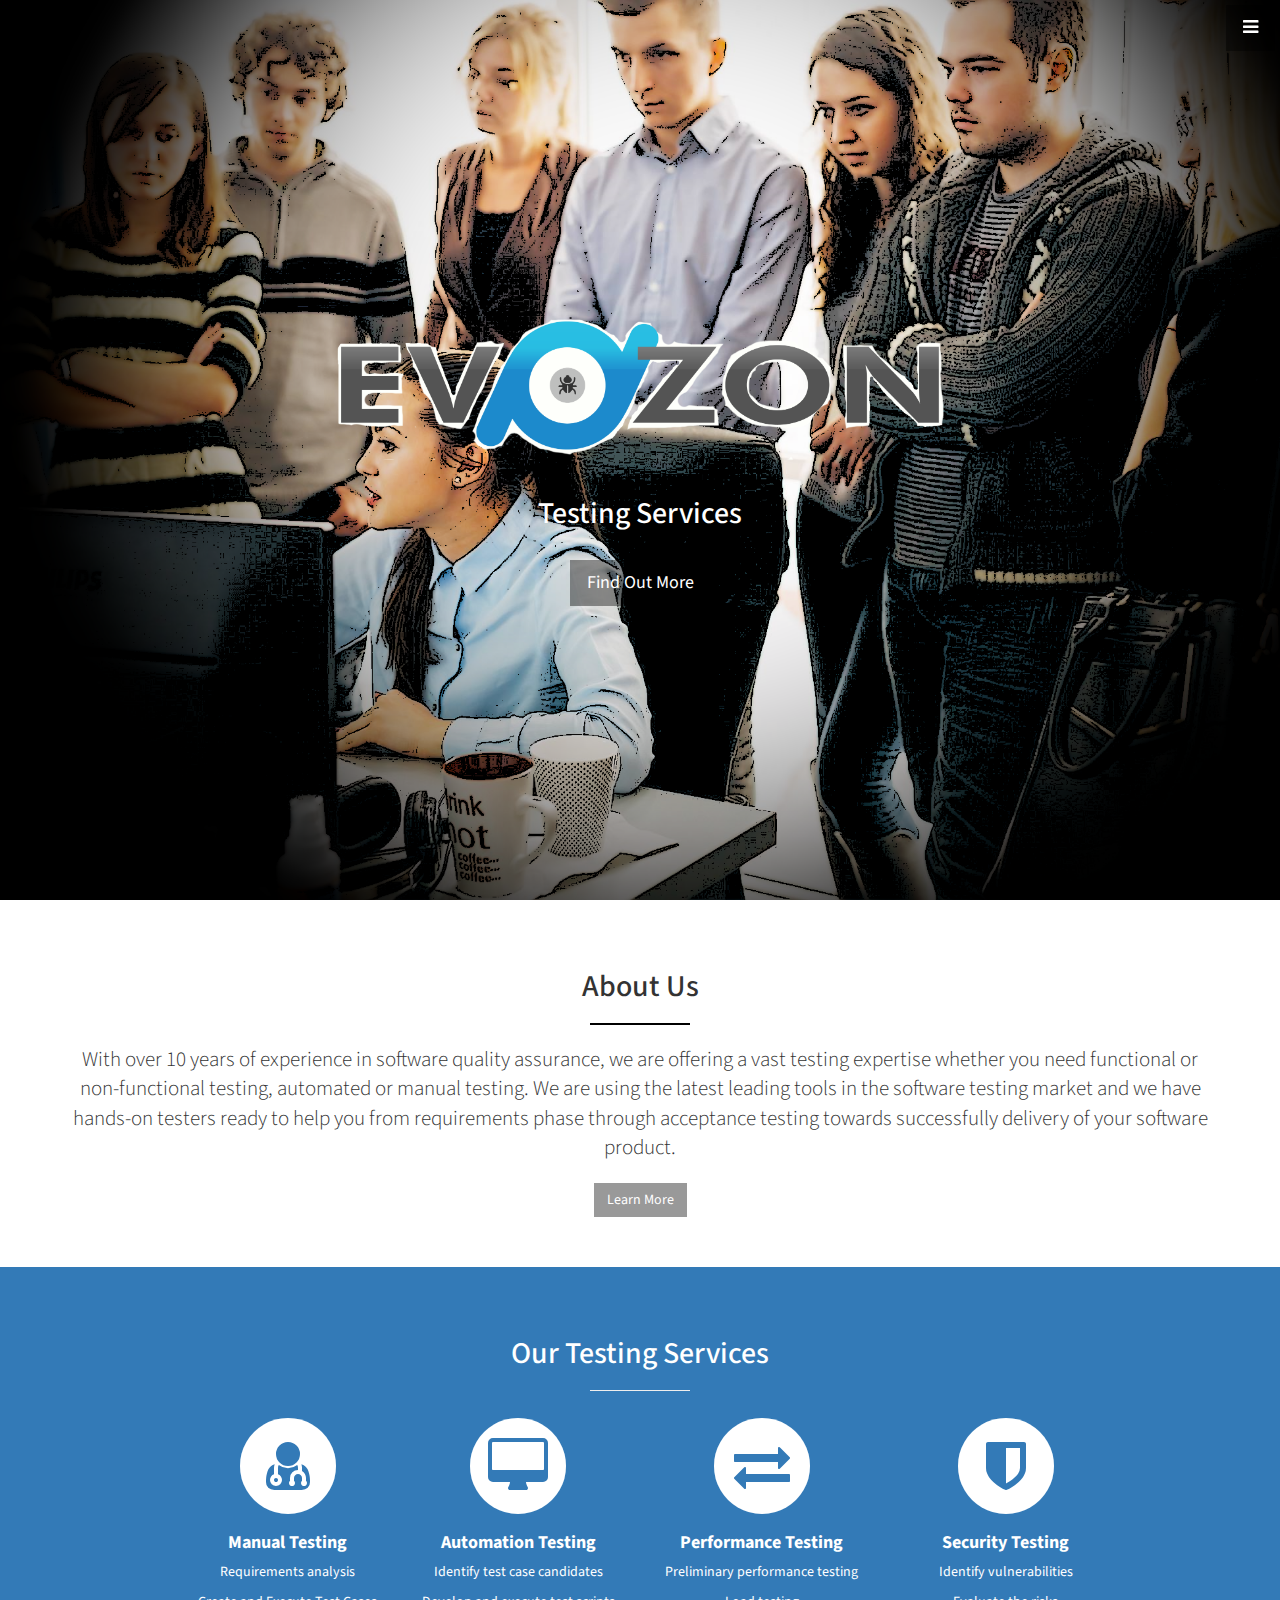
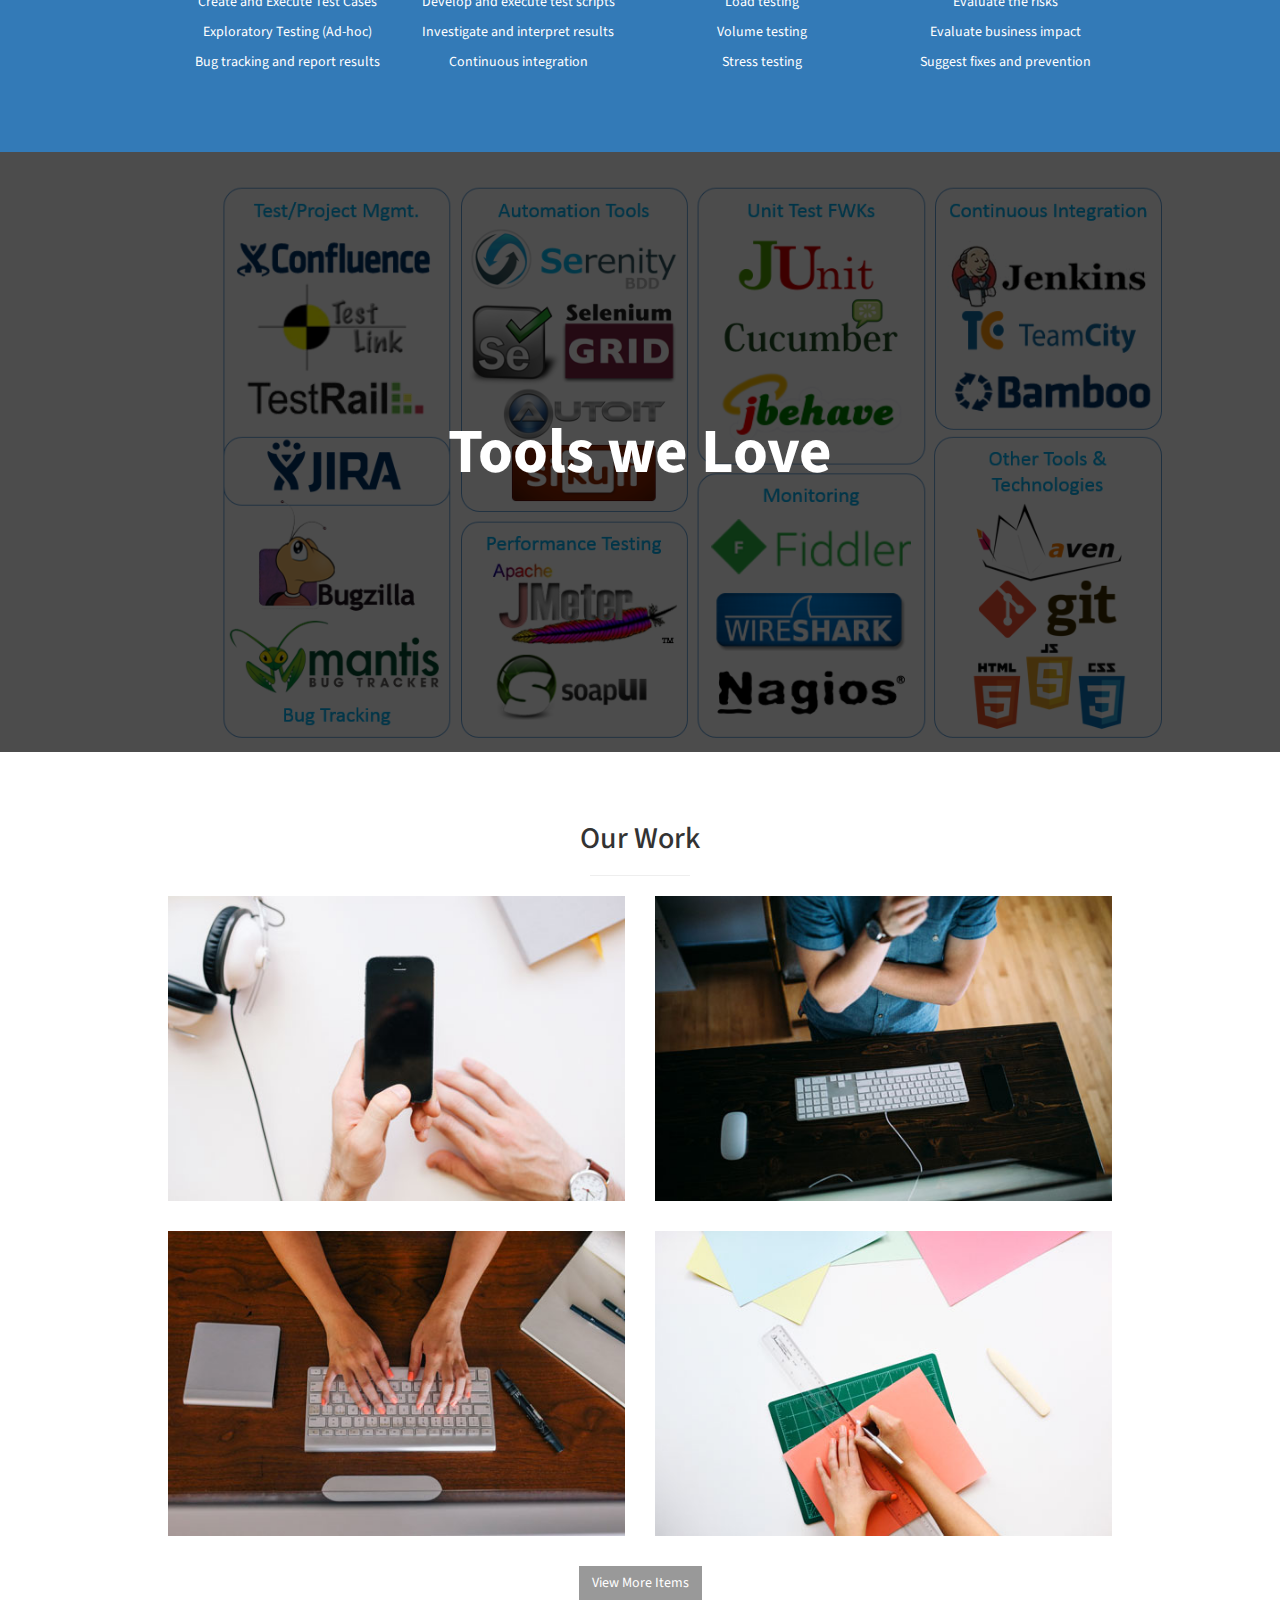
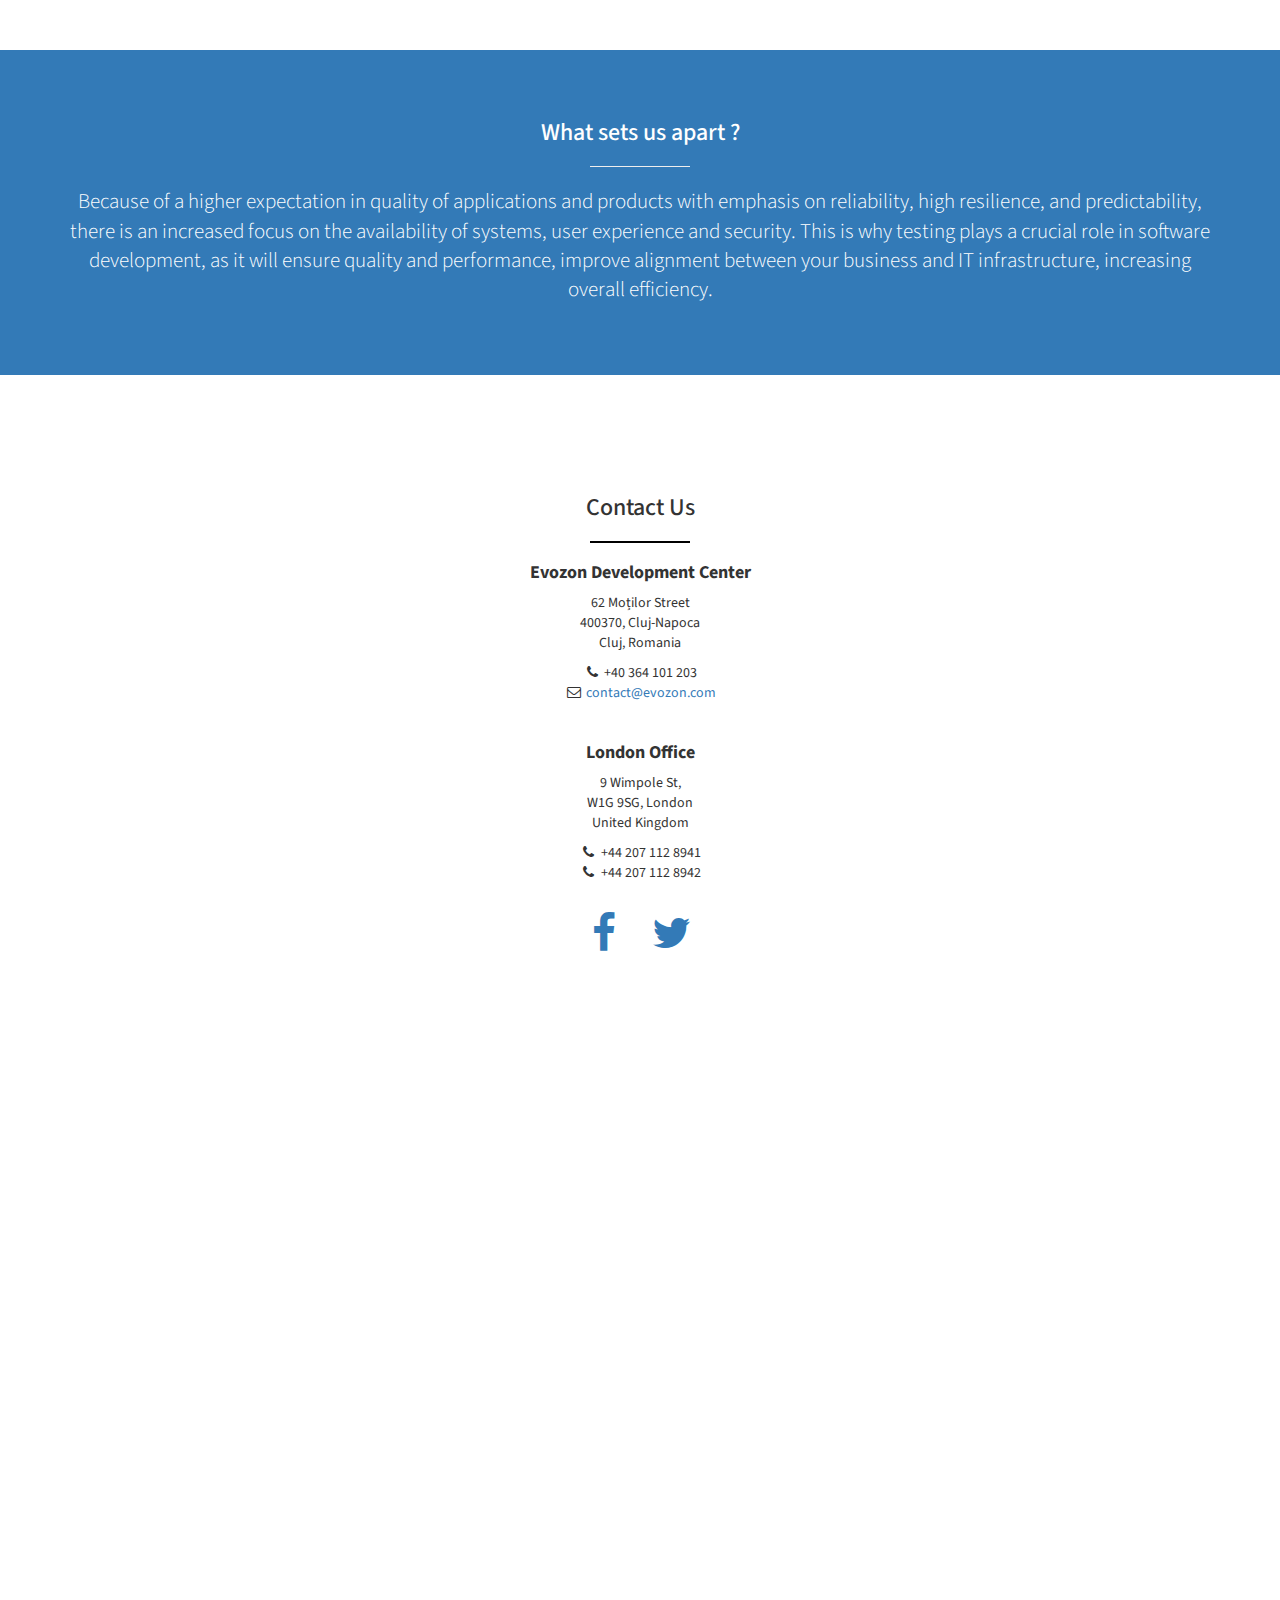
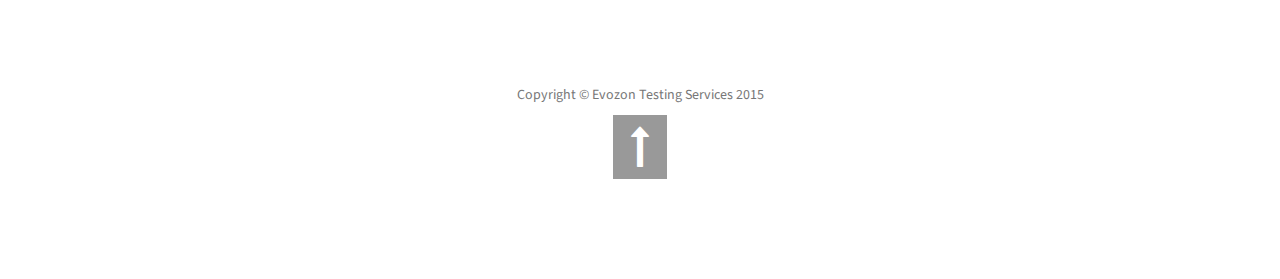
==== index.html @ f3c91eaa "Initial git commit" ====
<!DOCTYPE html>
<html lang="en">

<head>

    <meta charset="utf-8">
    <meta http-equiv="X-UA-Compatible" content="IE=edge">
    <meta name="viewport" content="width=device-width, initial-scale=1">
    <meta name="description" content="">
    <meta name="author" content="">

    <title>Evozon - Testing</title>

    <!-- Bootstrap Core CSS -->
    <link href="css/bootstrap.min.css" rel="stylesheet">

    <!-- Custom CSS -->
    <link href="css/stylish-portfolio.css" rel="stylesheet">

    <!-- Custom Fonts -->
    <link href="font-awesome/css/font-awesome.min.css" rel="stylesheet" type="text/css">
    <link href="http://fonts.googleapis.com/css?family=Source+Sans+Pro:300,400,700,300italic,400italic,700italic" rel="stylesheet" type="text/css">

</head>

<body>

    <!-- Navigation -->
    <a id="menu-toggle" href="#" class="btn btn-dark btn-lg toggle"><i class="fa fa-bars"></i></a>
    <nav id="sidebar-wrapper">
        <ul class="sidebar-nav">
            <a id="menu-close" href="#" class="btn btn-light btn-lg pull-right toggle"><i class="fa fa-times"></i></a>
            <li class="sidebar-brand">
                <a href="#top"  onclick = $("#menu-close").click(); >Evozon Testing</a>
            </li>
            <li>
                <a href="#top" onclick = $("#menu-close").click(); >Home</a>
            </li>
            <li>
                <a href="about.html#about" onclick = $("#menu-close").click(); >About</a>
            </li>
            <li>
                <a href="#services" onclick = $("#menu-close").click(); >Services</a>
            </li>
            <li>
                <a href="#portfolio" onclick = $("#menu-close").click(); >Portfolio</a>
            </li>
            <li>
                <a href="#contact" onclick = $("#menu-close").click(); >Contact</a>
            </li>
        </ul>
    </nav>

    <!-- Header -->
    <header id="top" class="header">
        <div class="text-vertical-center-white">
			<img class="img-logo" src="img/logo.png">
             <!-- <h1>Evozon</h1>-->
            <h2>Testing Services</h2>
            <br>
            <a href="#about" class="btn btn-dark btn-lg">Find Out More</a>
        </div>
    </header>

    <!-- About -->
    <section id="about" class="about">
        <div class="container">
            <div class="row">
                <div class="col-lg-12 text-center">
                    <h2>About Us</h2>
					<hr class="small-black">
                    <p class="lead">With over 10 years of experience in software quality assurance, we are offering a vast testing expertise whether you need functional or non-functional testing, automated or manual testing. We are using the latest leading tools in the software testing market and we have hands-on testers ready to help you from requirements phase through acceptance testing towards successfully delivery of your software product. </p>
                <a href="about.html" class="btn btn-dark">Learn More</a>
				</div>
				
            </div>
            <!-- /.row -->
			
        </div>
        <!-- /.container -->
    </section>

    <!-- Services -->
    <!-- The circle icons use Font Awesome's stacked icon classes. For more information, visit http://fontawesome.io/examples/ -->
    <section id="services" class="services bg-primary">
        <div class="container">
            <div class="row text-center">
                <div class="col-lg-10 col-lg-offset-1">
                    <h2>Our Testing Services</h2>
                    <hr class="small">
                    <div class="row">
                        <div class="col-md-3 col-sm-6">
						
						<div class="flip3D">
                            <div class="service-item ">
                                <span class="fa-stack fa-4x">
                                <i class="fa fa-circle fa-stack-2x"></i>
                                <i class="fa fa-user-md fa-stack-1x text-primary"></i>
                            </span>
                                <h4>
                                    <strong>Manual Testing</strong>
                                </h4>
                                <p>Requirements analysis</p>
								<p>Create and Execute Test Cases</p>
								<p>Exploratory Testing (Ad-hoc)</p>
								<p>Bug tracking and report results</p>
                                <!-- <a href="#" class="btn btn-light">Learn More</a>-->
                            </div>
							
                        </div>
                        </div>
                        <div class="col-md-3 col-sm-6">
                            <div class="service-item">
                                <span class="fa-stack fa-4x">
                                <i class="fa fa-circle fa-stack-2x"></i>
                                <i class="fa fa-desktop fa-stack-1x text-primary"></i>
                            </span>
                                <h4>
                                    <strong>Automation Testing</strong>
                                </h4>
                                <p>Identify test case candidates</p>
								<p>Develop and execute test scripts</p>
								<p>Investigate and interpret results</p>
								<p>Continuous integration </p>
                                <!-- <a href="#" class="btn btn-light">Learn More</a>-->
                            </div>
                        </div>
                        <div class="col-md-3 col-sm-6">
                            <div class="service-item">
                                <span class="fa-stack fa-4x">
                                <i class="fa fa-circle fa-stack-2x"></i>
                                <i class="fa fa-exchange fa-stack-1x text-primary"></i>
                            </span>
                                <h4>
                                    <strong>Performance Testing</strong>
                                </h4>
                                <p>Preliminary performance testing</p>
                                <p>Load testing</p>
                                <p>Volume testing</p>
                                <p>Stress testing</p>
                                <!-- <a href="#" class="btn btn-light">Learn More</a>-->
                            </div>
                        </div>
                        <div class="col-md-3 col-sm-6">
                            <div class="service-item">
                                <span class="fa-stack fa-4x">
                                <i class="fa fa-circle fa-stack-2x"></i>
                                <i class="fa fa-shield fa-stack-1x text-primary"></i>
                            </span>
                                <h4>
                                    <strong>Security Testing</strong>
                                </h4>
                                <p>Identify vulnerabilities</p>
                                <p>Evaluate the risks</p>
                                <p>Evaluate business impact </p>
                                <p>Suggest fixes and prevention</p>
                                <!-- <a href="#" class="btn btn-light">Learn More</a>-->
                            </div>
                        </div>
                    </div>
                    <!-- /.row (nested) -->
                </div>
                <!-- /.col-lg-10 -->
            </div>
            <!-- /.row -->
        </div>
        <!-- /.container -->
    </section>

    <!-- Callout -->
    <aside class="callout">
        <div class="text-vertical-center overlay-dark">
            <h1>Tools we Love</h1>
        </div>
    </aside>

    <!-- Portfolio -->
    <section id="portfolio" class="portfolio">
        <div class="container">
            <div class="row">
                <div class="col-lg-10 col-lg-offset-1 text-center">
                    <h2>Our Work</h2>
                    <hr class="small">
                    <div class="row">
                        <div class="col-md-6 ">
                            <div class="portfolio-item" >
                                <!-- <a href="#">-->
                                    <img class="img-portfolio img-responsive" src="img/portfolio-1.jpg">
                                </a>
                            </div>
                        </div>
                        <div class="col-md-6 ">
                            <div class="portfolio-item" >
                                <!-- <a href="#">-->
                                    <img class="img-portfolio img-responsive" src="img/portfolio-2.jpg">
                                <!-- </a>-->
                            </div>
						</div>
                        <div class="col-md-6 ">
                            <div class="portfolio-item" >
                                <!-- <a href="#">-->
                                    <img class="img-portfolio img-responsive" src="img/portfolio-3.jpg">
                                <!-- </a>-->
                            </div>
                        </div>
                        <div class="col-md-6 ">
                            <div class="portfolio-item" >
                                <!-- <a href="#">-->
                                    <img class="img-portfolio img-responsive" src="img/portfolio-4.jpg">
                                <!-- </a>-->
                            </div>
                        </div>
                    </div>
                    <!-- /.row (nested) -->
                    <a href="#" class="btn btn-dark">View More Items</a>
                </div>
                <!-- /.col-lg-10 -->
            </div>
            <!-- /.row -->
        </div>
        <!-- /.container -->
    </section>

    <!-- Call to Action -->
    <aside class="call-to-action bg-primary">
        <div class="container">
            <div class="row">
                <div class="col-lg-12 text-center">
                    <h3>What sets us apart ?</h3>
					<hr class="small">
					<p class="lead">Because of a higher expectation in quality of applications and products with emphasis on reliability, high resilience, and predictability, there is an increased focus on the availability of systems, user experience and security. This is why testing plays a crucial role in software development, as it will ensure quality and performance, improve alignment between your business and IT infrastructure, increasing overall efficiency.</p>
                   <!--  <a href="#" class="btn btn-lg btn-light">Click Me!</a>-->
                   <!--  <a href="#" class="btn btn-lg btn-dark">Look at Me!</a>-->
                </div>
            </div>
        </div>
    </aside>



	<div class="container" id="contact">
		<div class="row">
			<div class="col-lg-10 col-lg-offset-1 text-center padder">
				<h3>Contact Us</h3>
				<hr class="small-black">
				

				<h4>
                    <strong>Evozon Development Center</strong>
				</h4>
				<p>62 Moților Street<br>400370, Cluj-Napoca<br>Cluj, Romania</p>
				<ul class="list-unstyled">
					<li><i class="fa fa-phone fa-fw"></i> +40 364 101 203</li>
					<li><i class="fa fa-envelope-o fa-fw"></i>  <a href="mailto:contact@evozon.com">contact@evozon.com</a>
					</li>
				</ul>
				<br>
				<h4><strong>London Office</strong>
				</h4>
				<p>9 Wimpole St,<br>W1G 9SG, London<br>United Kingdom</p>
				<ul class="list-unstyled">
					<li><i class="fa fa-phone fa-fw"></i> +44 207 112 8941</li>
					<li><i class="fa fa-phone fa-fw"></i> +44 207 112 8942</li>
					</li>
				</ul>
				<br>
				<ul class="list-inline">
					<li>
						<a  href="https://www.facebook.com/evozon"><i class="fa fa-facebook fa-fw fa-3x"></i></a>
					</li>
					<li>
						<a href="https://twitter.com/evozon"><i class="fa fa-twitter fa-fw fa-3x"></i></a>
					</li>
				</ul>
				
				<br>
			</div>
		</div>
	</div>

	
	<!-- Map -->
    <section id="contactMap" class="map">
			<iframe width="100%" height="100%" frameborder="0" scrolling="no" marginheight="0" marginwidth="0" src="https://www.google.com/maps/embed?pb=!1m18!1m12!1m3!1d1366.4575656585225!2d23.580427292021817!3d46.76656929186437!2m3!1f0!2f0!3f0!3m2!1i1024!2i768!4f13.1!3m3!1m2!1s0x0000000000000000%3A0x1aca3a419457ba22!2sEvozon+Systems!5e0!3m2!1sen!2sro!4v1445263748902"></iframe>
	   <br />
        <small>
            <a href="https://www.google.com/maps/embed?pb=!1m18!1m12!1m3!1d1366.4575656585225!2d23.580427292021817!3d46.76656929186437!2m3!1f0!2f0!3f0!3m2!1i1024!2i768!4f13.1!3m3!1m2!1s0x0000000000000000%3A0x1aca3a419457ba22!2sEvozon+Systems!5e0!3m2!1sen!2sro!4v1445263748902"></a>
        </small>
        </iframe>
    </section>
	
	
	<!-- Footer -->
	 <footer>
	 <div class="container">
            <div class="row">
                <div class="col-lg-10 col-lg-offset-1 text-center">
					<p class="text-muted">Copyright &copy; Evozon Testing Services 2015</p>
					<a href="#top" class="btn  btn-lg btn-dark fa fa-long-arrow-up fa-fw fa-3x"></a>
	            </div>
            </div>
     </div>
	</footer>
    <!-- jQuery -->
    <script src="js/jquery.js"></script>

    <!-- Bootstrap Core JavaScript -->
    <script src="js/bootstrap.min.js"></script>

    <!-- Custom Theme JavaScript -->
    <script>
    // Closes the sidebar menu
    $("#menu-close").click(function(e) {
        e.preventDefault();
        $("#sidebar-wrapper").toggleClass("active");
    });

    // Opens the sidebar menu
    $("#menu-toggle").click(function(e) {
        e.preventDefault();
        $("#sidebar-wrapper").toggleClass("active");
    });

    // Scrolls to the selected menu item on the page
    $(function() {
        $('a[href*=#]:not([href=#])').click(function() {
            if (location.pathname.replace(/^\//, '') == this.pathname.replace(/^\//, '') || location.hostname == this.hostname) {

                var target = $(this.hash);
                target = target.length ? target : $('[name=' + this.hash.slice(1) + ']');
                if (target.length) {
                    $('html,body').animate({
                        scrollTop: target.offset().top
                    }, 1000);
                    return false;
                }
            }
        });
    });
    </script>

</body>

</html>
---- css/stylish-portfolio.css ----
/*!
 * Start Bootstrap - Stylish Portfolio Bootstrap Theme (http://startbootstrap.com)
 * Code licensed under the Apache License v2.0.
 * For details, see http://www.apache.org/licenses/LICENSE-2.0.
 */

/* Global Styles */


/* TO DELETE*/
.process-icon {
    display: inline-block;
    vertical-align: middle;
    text-align: center;
    width: 240px;
    height: 140px;
    font-size: 56px;
    line-height: 136px;
    margin-top: 35px;
    margin-bottom: 15px;
    color: #ffffff;
    border: 2px solid #ffffff;
    border-radius: 50%;
}
/*TO DELETE*/
.flip3D{
	width: 240px;
	height: 200px;
	float: left;
}
.flip3D .front{
	/*position: absolute;*/
	position: absolute;
	width: 240px;
	height: 200px;
	padding: 5px;
	
	-webkit-transform: perspective( 200px ) rotateY( 0deg);
	transform: perspective( 200px ) rotateY( 0deg);
	/*background: #80BFFF;*/
	backface-visibility: hidden;
	transition: -webkit-transform .5s linear 0s;
	transition: transform .5s linear 0s;
}

.flip3D .back{
	position: absolute;
	width: 240px;
	height: 200px;
	padding: 5px;
	
	-webkit-transform: perspective( 200px ) rotateY( 180deg);
	transform: perspective( 200px ) rotateY( 180deg);
	/*background: #80BFFF;*/
	backface-visibility: hidden;
	transition: -webkit-transform .5s linear 0s;
	transition: transform .5s linear 0s;
}

.flip3D:hover > .front{
	-webkit-transform: perspective( 200px ) rotateY( -180deg);
	transform: perspective( 200px ) rotateY( -180deg);
}

.flip3D:hover > .back{

	-webkit-transform: perspective( 200px ) rotateY( 0deg);
	transform: perspective( 200px ) rotateY( 0deg);
}

/*FLIP 3D*/



html,
body {
    width: 100%;
    height: 100%;
}

body {
    font-family: "Source Sans Pro","Helvetica Neue",Helvetica,Arial,sans-serif;
}

.text-vertical-center {
    display: table-cell;
    text-align: center;
    vertical-align: middle;
}

.text-vertical-center-white {
    display: table-cell;
    text-align: center;
    vertical-align: middle;
	color: #fff;
}

.text-vertical-center-white h1,
.text-vertical-center h1 {
    margin: 0;
    padding: 0;
    font-size: 4.5em;
    font-weight: 700;
}


/* Custom Button Styles */

.btn-dark {
    border-radius: 0;
    color: #fff;
    background-color: rgba(0,0,0,0.4);
}

.overlay-dark {
    border-radius: 0;
    color: #fff;
    background-color: rgba(0,0,0,0.7);
}

.btn-dark:hover,
.btn-dark:focus,
.btn-dark:active {
    color: #fff;
    background-color: rgba(0,0,0,0.7);
}

.btn-light {
    border-radius: 0;
    color: #333;
    background-color: rgb(255,255,255);
}

.btn-light:hover,
.btn-light:focus,
.btn-light:active {
    color: #333;
    background-color: rgba(255,255,255,0.8);
}

/* Custom Horizontal Rule */

hr.small {
    max-width: 100px;
}
hr.small-black {
    max-width: 100px;
	border-top: 1px solid #000;
    border-bottom: 1px solid #000;
}

/* Overlay for the map scroll */
.overlay {
   background:transparent; 
   position:relative; 
   width:640px;
   height:480px; /* your iframe height */
   top:480px;  /* your iframe height */
   margin-top:-480px;  /* your iframe height */
}

/* Side Menu */

#sidebar-wrapper {
    z-index: 1000;
    position: fixed;
    right: 0;
    width: 250px;
    height: 100%;
    margin-right: -250px;
    overflow-y: auto;
    background: #222;
    -webkit-transition: all 0.4s ease 0s;
    -moz-transition: all 0.4s ease 0s;
    -ms-transition: all 0.4s ease 0s;
    -o-transition: all 0.4s ease 0s;
    transition: all 0.4s ease 0s;
}

.sidebar-nav {
    position: absolute;
    top: 0;
    width: 250px;
    margin: 0;
    padding: 0;
    list-style: none;
}

.sidebar-nav li {
    text-indent: 20px;
    line-height: 40px;
}

.sidebar-nav li a {
    display: block;
    text-decoration: none;
    color: #999;
}

.sidebar-nav li a:hover {
    text-decoration: none;
    color: #fff;
    background: rgba(255,255,255,0.2);
}

.sidebar-nav li a:active,
.sidebar-nav li a:focus {
    text-decoration: none;
}

.sidebar-nav > .sidebar-brand {
    height: 55px;
    font-size: 18px;
    line-height: 55px;
}

.sidebar-nav > .sidebar-brand a {
    color: #999;
}

.sidebar-nav > .sidebar-brand a:hover {
    color: #fff;
    background: none;
}

#menu-toggle {
    z-index: 1;
    position: fixed;
    top: 0;
    right: 0;
}

#sidebar-wrapper.active {
    right: 250px;
    width: 250px;
    -webkit-transition: all 0.4s ease 0s;
    -moz-transition: all 0.4s ease 0s;
    -ms-transition: all 0.4s ease 0s;
    -o-transition: all 0.4s ease 0s;
    transition: all 0.4s ease 0s;
}

.toggle {
    margin: 5px 5px 0 0;
}

/* Header */

.header {
    display: table;
    position: relative;
    width: 100%;
    height: 100%;
    background: url(../img/bg.jpg) no-repeat center center scroll;
    -webkit-background-size: cover;
    -moz-background-size: cover;
    background-size: cover;
    -o-background-size: cover;
}

/* About */

.about {
    padding: 50px 0;
}

/* Services */

.services {
    padding: 50px 0;
}

.service-item {
    margin-bottom: 30px;
}

/* Callout */

.callout {
    display: table;
    width: 100%;
    height: 600px;
    color: #fff;
    background: url(../img/callout.jpg) no-repeat center center scroll;
    -webkit-background-size: cover;
    -moz-background-size: cover;
    background-size: cover;
    -o-background-size: cover;
}

/* Portfolio */

.portfolio {
    padding: 50px 0;
}

.portfolio-item {
    margin-bottom: 30px;
}

.img-portfolio {
    margin: 0 auto;
}

.img-portfolio:hover {
    opacity: 0.8;
}

.img-logo {
    opacity: 1;
	width: 60%;
   
}

/* Call to Action */

.call-to-action {
    padding: 50px 0;
}

.call-to-action .btn {
    margin: 10px;
}

/* Map */

.map {
    height: 500px;
}

@media(max-width:768px) {
    .map {
        height: 75%;
    }
}

/* Footer */
.padder,
footer {
    padding: 100px 0;
}
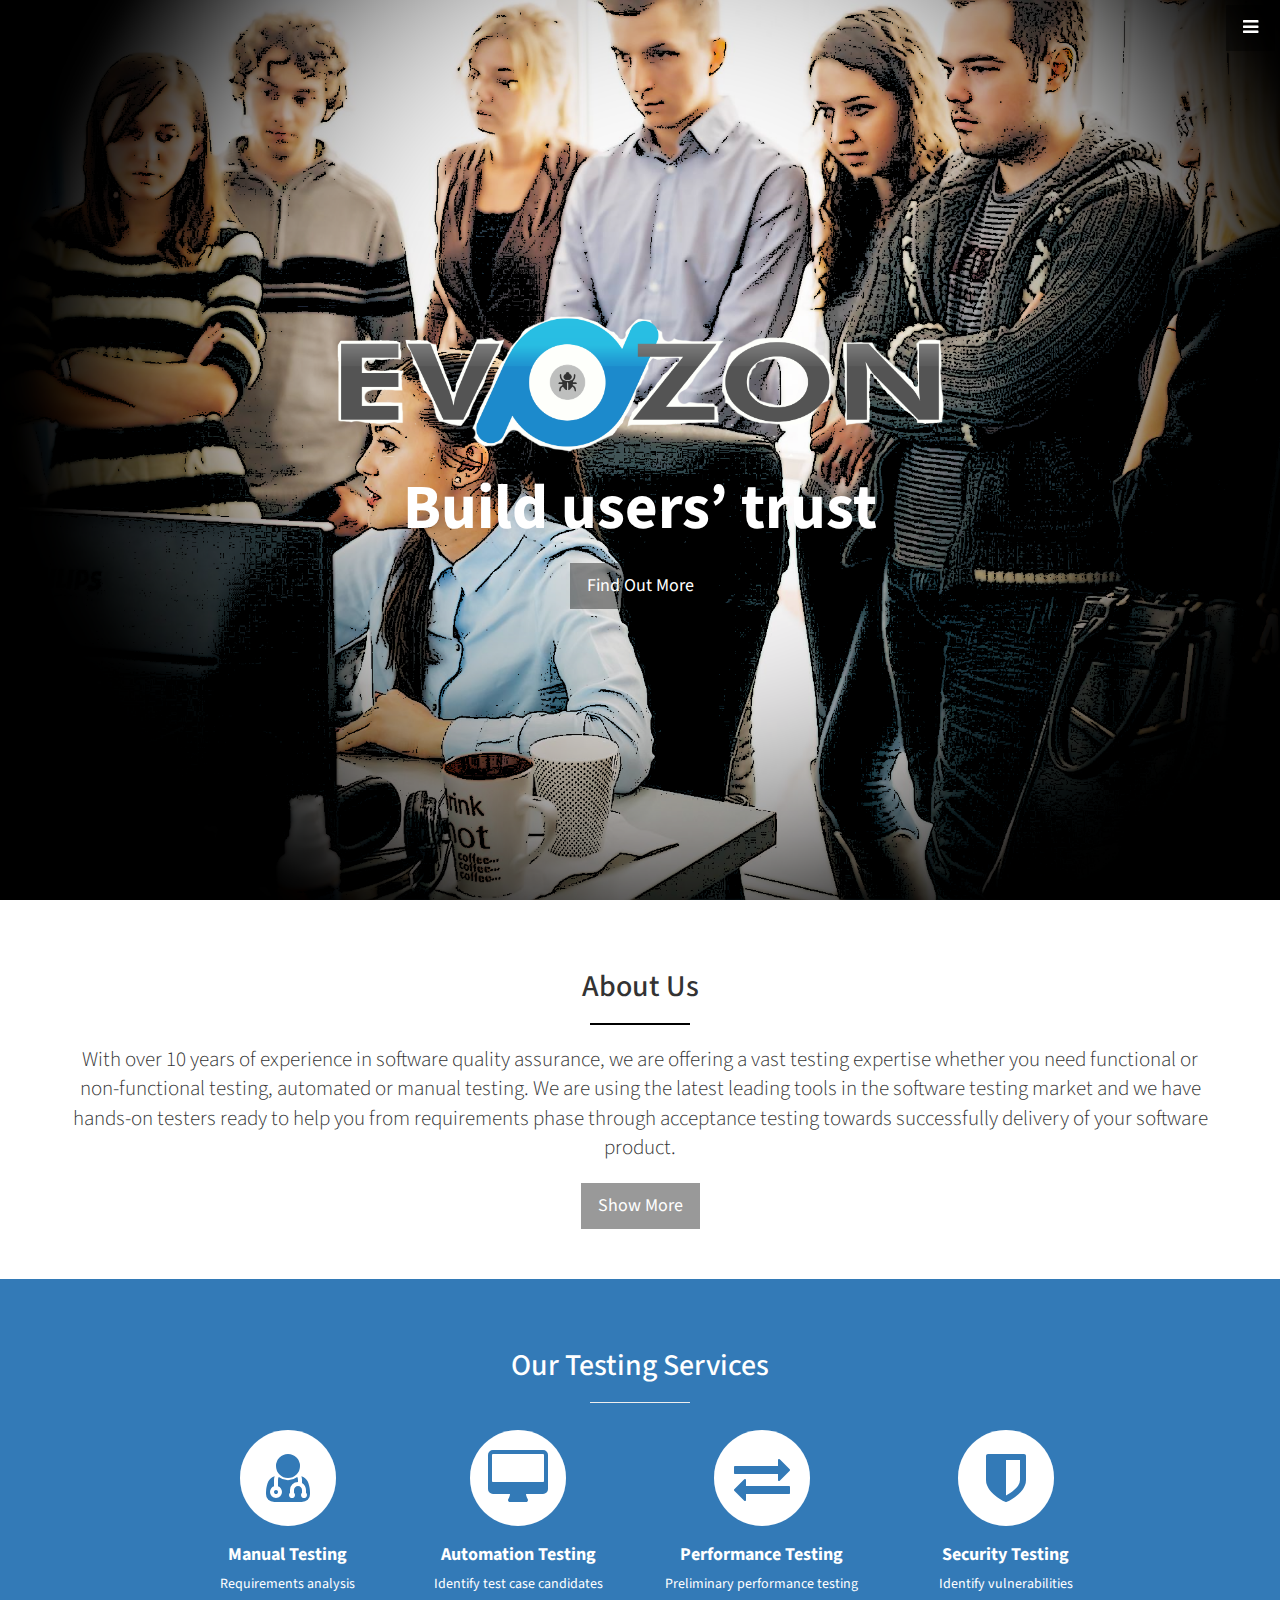
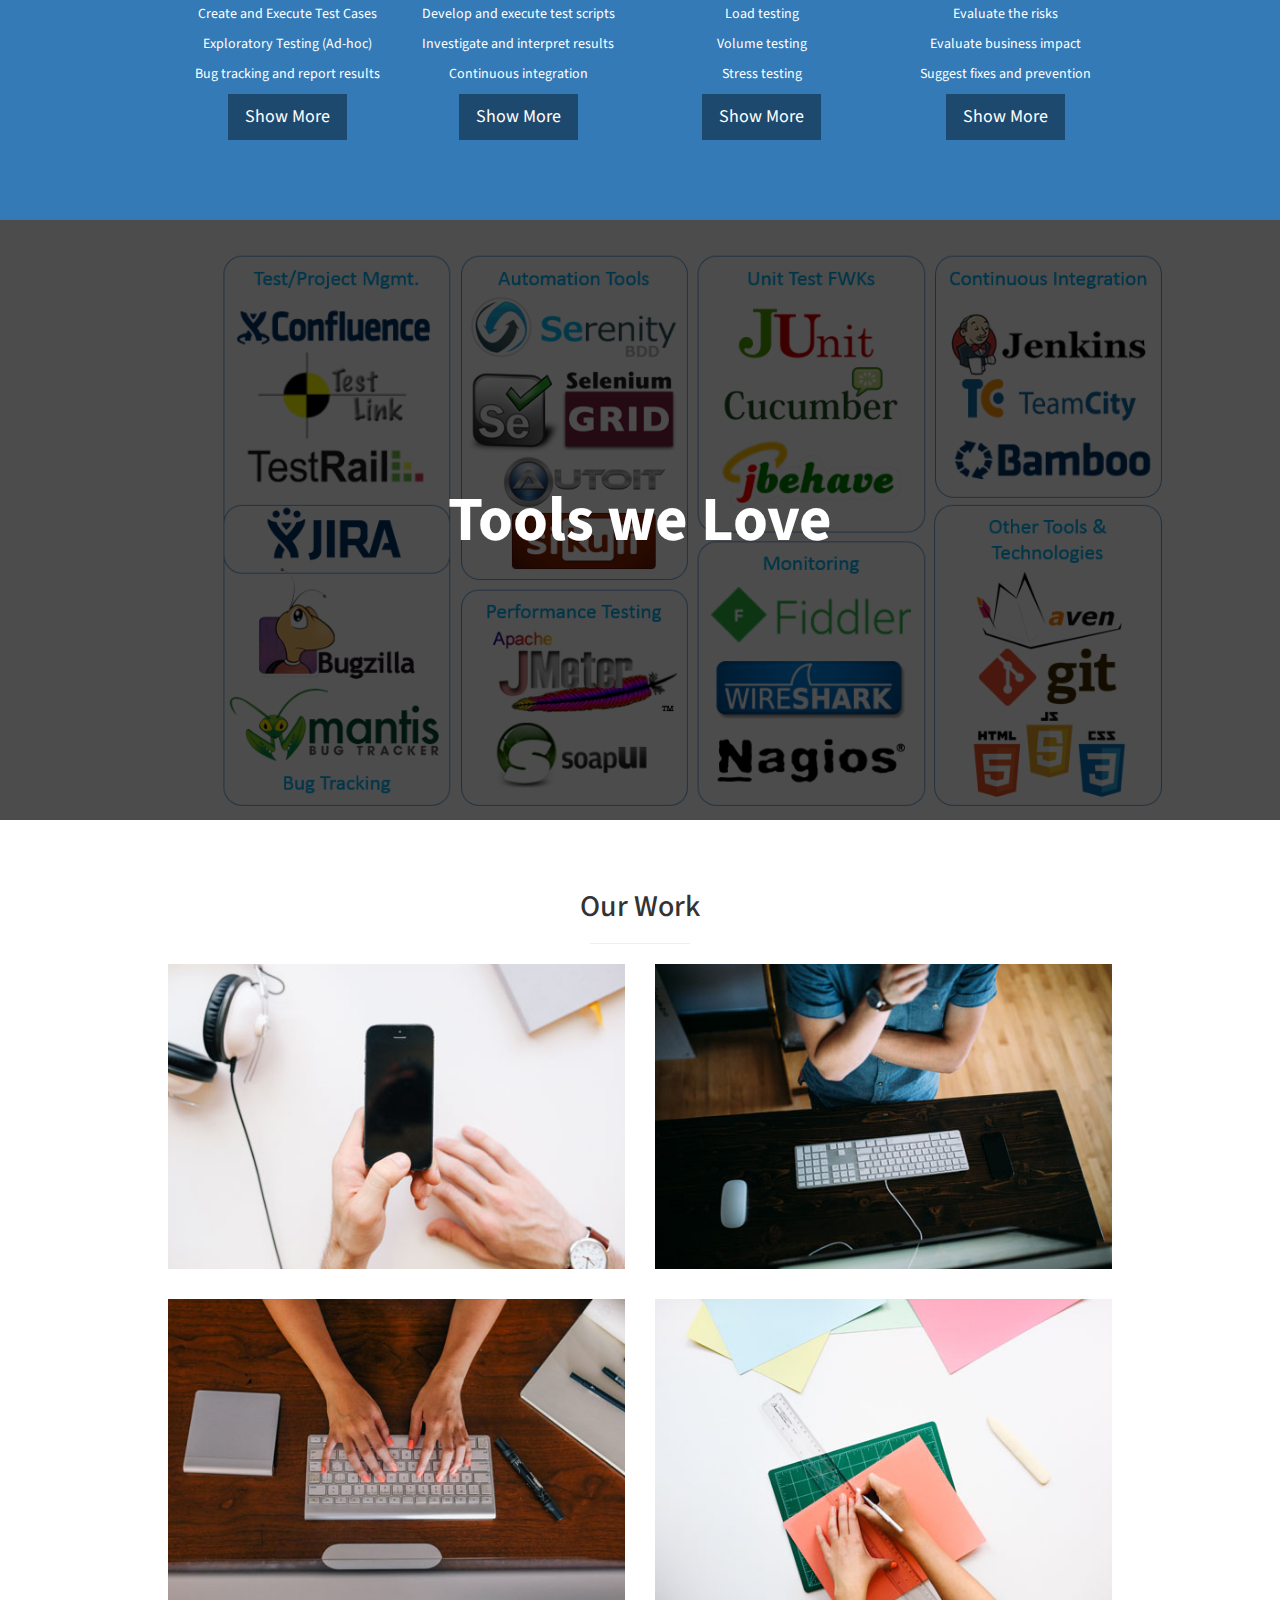
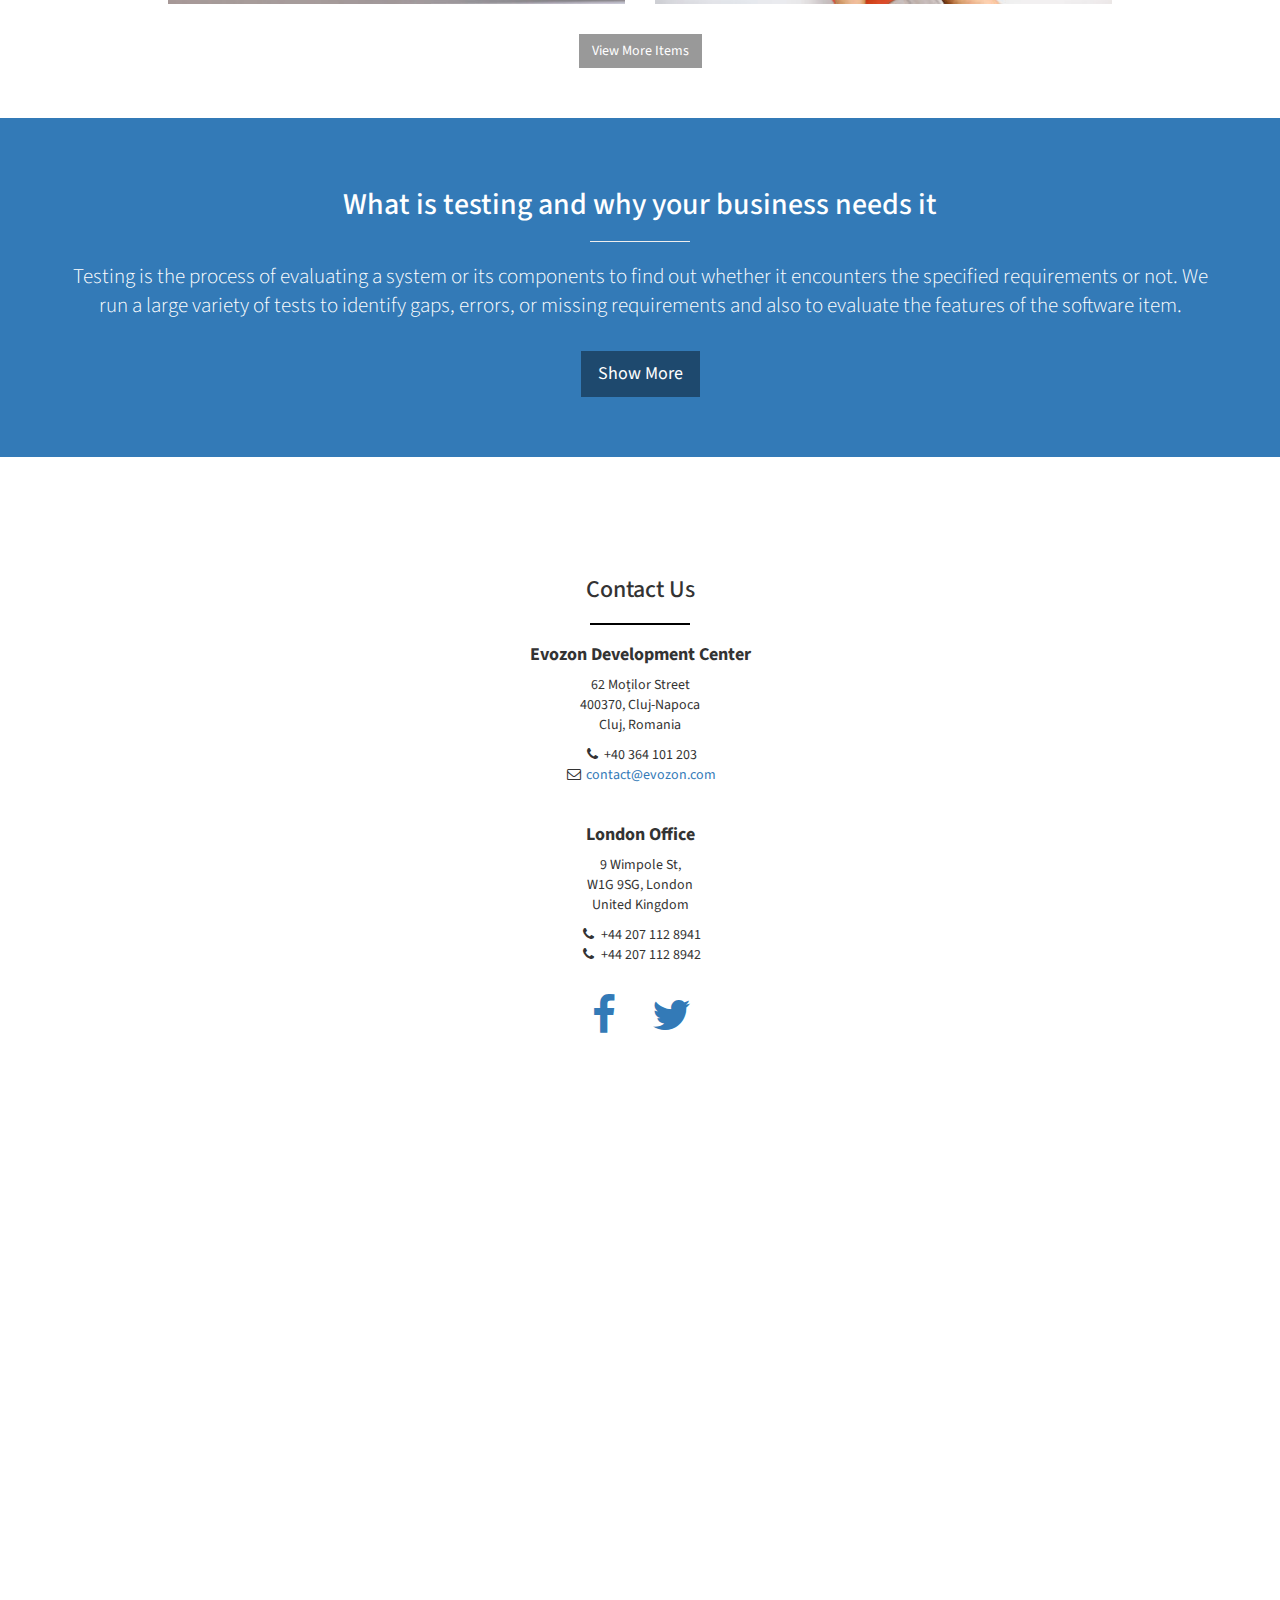
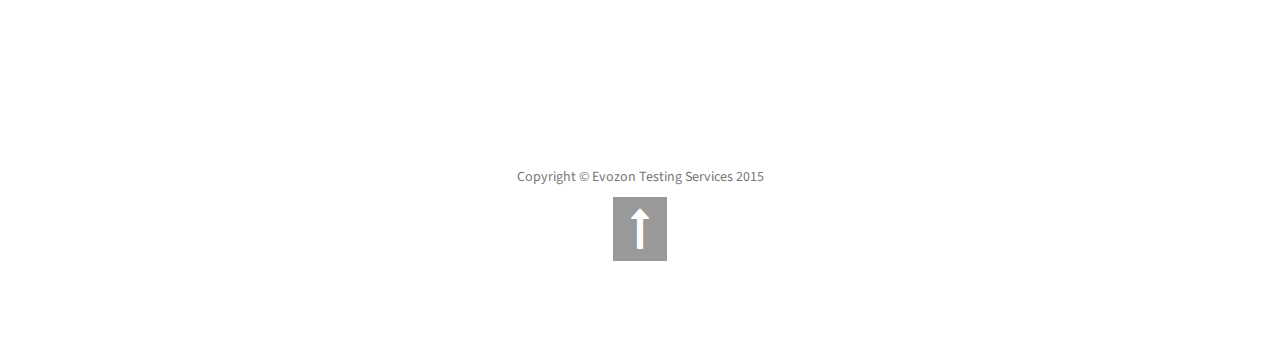
==== commit 4eb42cad: "Updated site content. Added show more/ less buttons. Also added content." ====
--- a/index.html
+++ b/index.html
@@ -56,7 +56,7 @@
         <div class="text-vertical-center-white">
 			<img class="img-logo" src="img/logo.png">
              <!-- <h1>Evozon</h1>-->
-            <h2>Testing Services</h2>
+            <h1><strong>Build users’ trust</strong></h1>
             <br>
             <a href="#about" class="btn btn-dark btn-lg">Find Out More</a>
         </div>
@@ -70,7 +70,14 @@
                     <h2>About Us</h2>
 					<hr class="small-black">
                     <p class="lead">With over 10 years of experience in software quality assurance, we are offering a vast testing expertise whether you need functional or non-functional testing, automated or manual testing. We are using the latest leading tools in the software testing market and we have hands-on testers ready to help you from requirements phase through acceptance testing towards successfully delivery of your software product. </p>
-                <a href="about.html" class="btn btn-dark">Learn More</a>
+                    
+                    <div id="about-show-more" class="lead" style="display:none">
+                        <p>With years of experience in software quality, our team has the knowledge, know-how and skill set required to ensure the desired outcome for your project. Whether you need manual or automated testing, our QA department has successfully handled testing projects for customers all over the world, ranging from web to mobile applications and using a broad range of tools.</p>
+                        <p>We strive to implement structured testing practices and to optimize our activities. For that reason most of our testers are ISTQB certified, resulting in better testing, better software, reduced risk and lower costs.</p>
+                        
+                    </div>
+                <!--<a href="about.html" class="btn btn-dark">Learn More</a> -->
+                    <input id="aboutLearnButton" class="btn btn-dark btn-lg" type="button" onclick="return showMore('about-show-more','aboutLearnButton')" value="Show More">
 				</div>
 				
             </div>
@@ -92,7 +99,7 @@
                         <div class="col-md-3 col-sm-6">
 						
 						<div class="flip3D">
-                            <div class="service-item ">
+                            <div class="service-item " >
                                 <span class="fa-stack fa-4x">
                                 <i class="fa fa-circle fa-stack-2x"></i>
                                 <i class="fa fa-user-md fa-stack-1x text-primary"></i>
@@ -100,13 +107,15 @@
                                 <h4>
                                     <strong>Manual Testing</strong>
                                 </h4>
-                                <p>Requirements analysis</p>
-								<p>Create and Execute Test Cases</p>
-								<p>Exploratory Testing (Ad-hoc)</p>
-								<p>Bug tracking and report results</p>
-                                <!-- <a href="#" class="btn btn-light">Learn More</a>-->
-                            </div>
-							
+								<div id="manualTestingThumb" style="display:block">
+									<p>Requirements analysis</p>
+									<p>Create and Execute Test Cases</p>
+									<p>Exploratory Testing (Ad-hoc)</p>
+									<p>Bug tracking and report results</p>
+								</div>
+								<input id="manualTestingButton" class="btn btn-dark btn-lg" type="button" onclick="return showMore('manualTestingDetails','manualTestingButton')" value="Show More">
+                                 <!--<a class="btn btn-light" onclick="return expandServices('manualTestingThumb','automationTestingDetails')">Learn More</a>-->
+                            </div>
                         </div>
                         </div>
                         <div class="col-md-3 col-sm-6">
@@ -118,10 +127,13 @@
                                 <h4>
                                     <strong>Automation Testing</strong>
                                 </h4>
-                                <p>Identify test case candidates</p>
-								<p>Develop and execute test scripts</p>
-								<p>Investigate and interpret results</p>
-								<p>Continuous integration </p>
+								<div id="automationTestingThumb" style="display:block">
+									<p>Identify test case candidates</p>
+									<p>Develop and execute test scripts</p>
+									<p>Investigate and interpret results</p>
+									<p>Continuous integration </p>
+								</div>
+								<input id="automationTestingButton" class="btn btn-dark btn-lg" type="button" onclick="return showMore('automationTestingDetails','automationTestingButton')" value="Show More">
                                 <!-- <a href="#" class="btn btn-light">Learn More</a>-->
                             </div>
                         </div>
@@ -134,10 +146,13 @@
                                 <h4>
                                     <strong>Performance Testing</strong>
                                 </h4>
-                                <p>Preliminary performance testing</p>
-                                <p>Load testing</p>
-                                <p>Volume testing</p>
-                                <p>Stress testing</p>
+								<div id="performanceTestingThumb" style="display:block">
+									<p>Preliminary performance testing</p>
+									<p>Load testing</p>
+									<p>Volume testing</p>
+									<p>Stress testing</p>
+								</div>
+								<input id="performanceTestingButton" class="btn btn-dark btn-lg" type="button" onclick="return showMore('performanceTestingDetails','performanceTestingButton')" value="Show More">
                                 <!-- <a href="#" class="btn btn-light">Learn More</a>-->
                             </div>
                         </div>
@@ -150,14 +165,53 @@
                                 <h4>
                                     <strong>Security Testing</strong>
                                 </h4>
-                                <p>Identify vulnerabilities</p>
-                                <p>Evaluate the risks</p>
-                                <p>Evaluate business impact </p>
-                                <p>Suggest fixes and prevention</p>
+								<div id="securityTestingThumb" style="display:block">
+									<p>Identify vulnerabilities</p>
+									<p>Evaluate the risks</p>
+									<p>Evaluate business impact </p>
+									<p>Suggest fixes and prevention</p>
+								</div>
+								<input id="securityTestingButton" class="btn btn-dark btn-lg" type="button" onclick="return showMore('securityTestingDetails','securityTestingButton')" value="Show More">
                                 <!-- <a href="#" class="btn btn-light">Learn More</a>-->
                             </div>
                         </div>
                     </div>
+					<div class="row lead" id="manualTestingDetails" style="display:none">
+							<h3>
+                               <strong>Manual Testing</strong>
+                            </h3>
+							<hr class="small">
+							<p>Time to be more picky with your software!</p>
+							<p>As your final goal is a timely release, creating and running automated tests will get you there faster, efficiently, and with a decrease in costs!</p>
+							<p>Automated tests can run frequently, which is cost-effective for software products with a long maintenance life. Testing in an agile environment, the ability to quickly react to ever-changing software systems and requirements will increase. New test cases will generate continuously and they will be added to existing automation in parallel to the development of the software itself.</p>
+					</div>
+					<div class="row lead" id="automationTestingDetails" style="display:none">
+							<h3>
+                               <strong>Automated Testing</strong>
+                            </h3>
+							<hr class="small">
+							<p>Time to be more picky with your software!</p>
+							<p>As your final goal is a timely release, creating and running automated tests will get you there faster, efficiently, and with a decrease in costs!</p>
+							<p>Automated tests can run frequently, which is cost-effective for software products with a long maintenance life. Testing in an agile environment, the ability to quickly react to ever-changing software systems and requirements will increase. New test cases will generate continuously and they will be added to existing automation in parallel to the development of the software itself.</p>
+					</div>
+					<div class="row lead" id="performanceTestingDetails" style="display:none">
+							<h3>
+                               <strong>Performance Testing</strong>
+                            </h3>
+							<hr class="small">
+							<p>Time to be more picky with your software!</p>
+							<p>As your final goal is a timely release, creating and running automated tests will get you there faster, efficiently, and with a decrease in costs!</p>
+							<p>Automated tests can run frequently, which is cost-effective for software products with a long maintenance life. Testing in an agile environment, the ability to quickly react to ever-changing software systems and requirements will increase. New test cases will generate continuously and they will be added to existing automation in parallel to the development of the software itself.</p>
+					</div>
+					<div class="row lead" id="securityTestingDetails" style="display:none">
+							<h3>
+                               <strong>Security Testing</strong>
+                            </h3>
+							<hr class="small">
+							<p>Time to be more picky with your software!</p>
+							<p>As your final goal is a timely release, creating and running automated tests will get you there faster, efficiently, and with a decrease in costs!</p>
+							<p>Automated tests can run frequently, which is cost-effective for software products with a long maintenance life. Testing in an agile environment, the ability to quickly react to ever-changing software systems and requirements will increase. New test cases will generate continuously and they will be added to existing automation in parallel to the development of the software itself.</p>
+					</div>
                     <!-- /.row (nested) -->
                 </div>
                 <!-- /.col-lg-10 -->
@@ -226,11 +280,26 @@
         <div class="container">
             <div class="row">
                 <div class="col-lg-12 text-center">
-                    <h3>What sets us apart ?</h3>
+                    <h2>What is testing and why your business needs it</h2>
 					<hr class="small">
-					<p class="lead">Because of a higher expectation in quality of applications and products with emphasis on reliability, high resilience, and predictability, there is an increased focus on the availability of systems, user experience and security. This is why testing plays a crucial role in software development, as it will ensure quality and performance, improve alignment between your business and IT infrastructure, increasing overall efficiency.</p>
+					<p class="lead">Testing is the process of evaluating a system or its components to find out whether it encounters the specified requirements or not. We run a large variety of tests to identify gaps, errors, or missing requirements and also to evaluate the features of the software item.</p>
+					<div  id="what-testing-show-more" class="lead" style="display:none">
+						<p>Because of the higher expectation about business assurance of applications and products with emphasis on reliability, high resilience, and predictability, there is an increased focus on the availability of systems, user experience and security.</p>
+						<p>This is why testing plays a crucial role in software development, as it will ensure quality and performance, improve alignment between your business and IT, increasing overall efficiency.</p>
+						
+						<div class="lead">
+							<hr class="small">
+							<h3>Does it do what it is supposed to do and do what it needs to do?</h3>
+							<hr class="small">
+							<p>It is commonly known that the earlier an error is found, the cheaper it is to fix it.</p>
+							<p>Start testing your product early, as the cost of fixing a mistake depends on the stage it was detected. </p>
+							<p>Yes, you can test it all at once, when you might think the work it is almost done or you can have your teams of developers and testers working at the same time, testing every increment.</p>
+						</div>
+						
+					</div>
                    <!--  <a href="#" class="btn btn-lg btn-light">Click Me!</a>-->
                    <!--  <a href="#" class="btn btn-lg btn-dark">Look at Me!</a>-->
+					<input id="awhatTestingLearnButton" class="btn btn-dark btn-lg" type="button" onclick="return showMore('what-testing-show-more','awhatTestingLearnButton')" value="Show More">
                 </div>
             </div>
         </div>
@@ -243,8 +312,6 @@
 			<div class="col-lg-10 col-lg-offset-1 text-center padder">
 				<h3>Contact Us</h3>
 				<hr class="small-black">
-				
-
 				<h4>
                     <strong>Evozon Development Center</strong>
 				</h4>
@@ -266,10 +333,10 @@
 				<br>
 				<ul class="list-inline">
 					<li>
-						<a  href="https://www.facebook.com/evozon"><i class="fa fa-facebook fa-fw fa-3x"></i></a>
+						<a  href="https://www.facebook.com/evozon" target="_blank"><i class="fa fa-facebook fa-fw fa-3x"></i></a>
 					</li>
 					<li>
-						<a href="https://twitter.com/evozon"><i class="fa fa-twitter fa-fw fa-3x"></i></a>
+						<a href="https://twitter.com/evozon" target="_blank"><i class="fa fa-twitter fa-fw fa-3x"></i></a>
 					</li>
 				</ul>
 				
@@ -339,6 +406,35 @@
     });
     </script>
 
+<script type="text/javascript">
+    function showMore(a,c){
+      var e=document.getElementById(a);
+      var b=document.getElementById(c);
+      if(!e)return true;
+          if(e.style.display=="none"){
+            e.style.display="block";
+            b.value = 'Show Less';
+           } else {
+            e.style.display="none";
+            b.value ='Show More';
+      }
+      return true;
+    }
+	function expandServices(a,c){
+	  var e=document.getElementById(a);
+      var b=document.getElementById(c);
+      if(!e)return true;
+          if(e.style.display=="none"){
+            e.style.display="block";
+            b.style.display="none";
+           } else {
+            e.style.display="none";
+            b.style.display="block";
+      }
+      return true;
+	}
+</script>
+
 </body>
 
 </html>
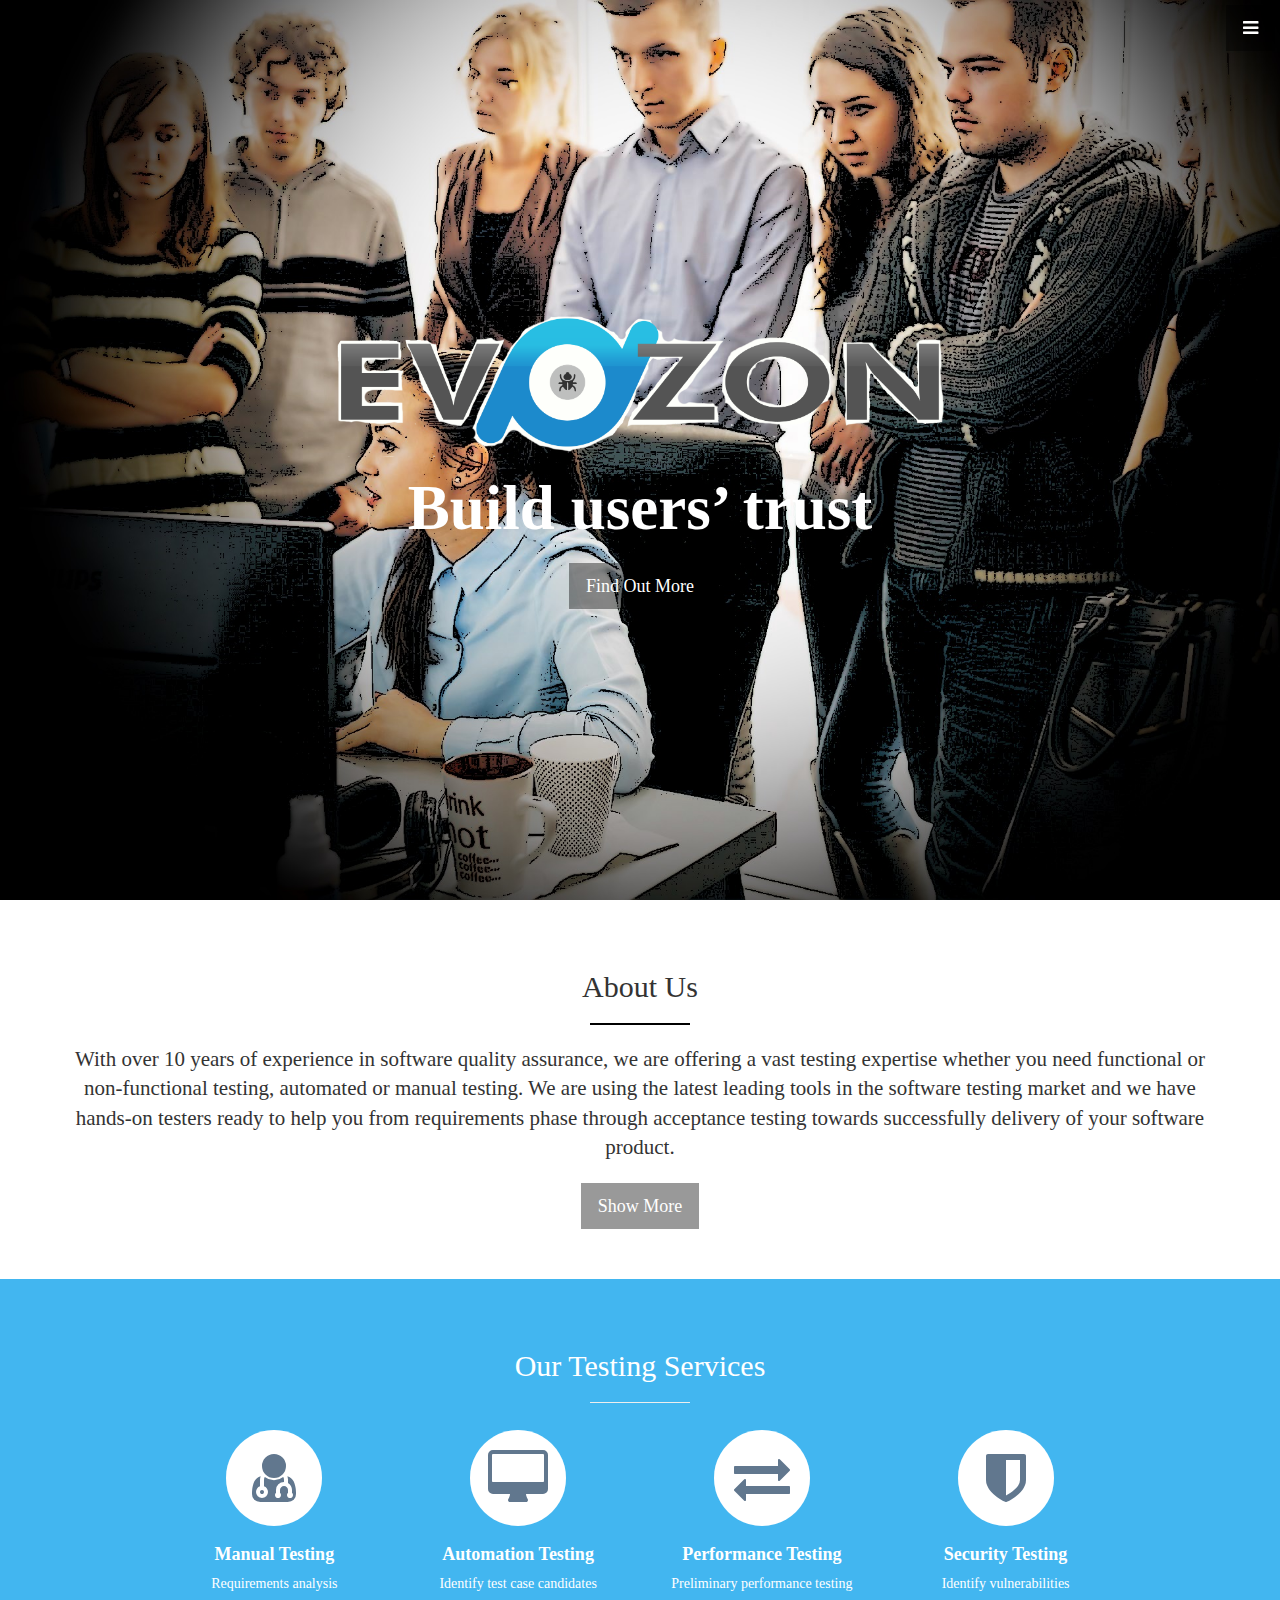
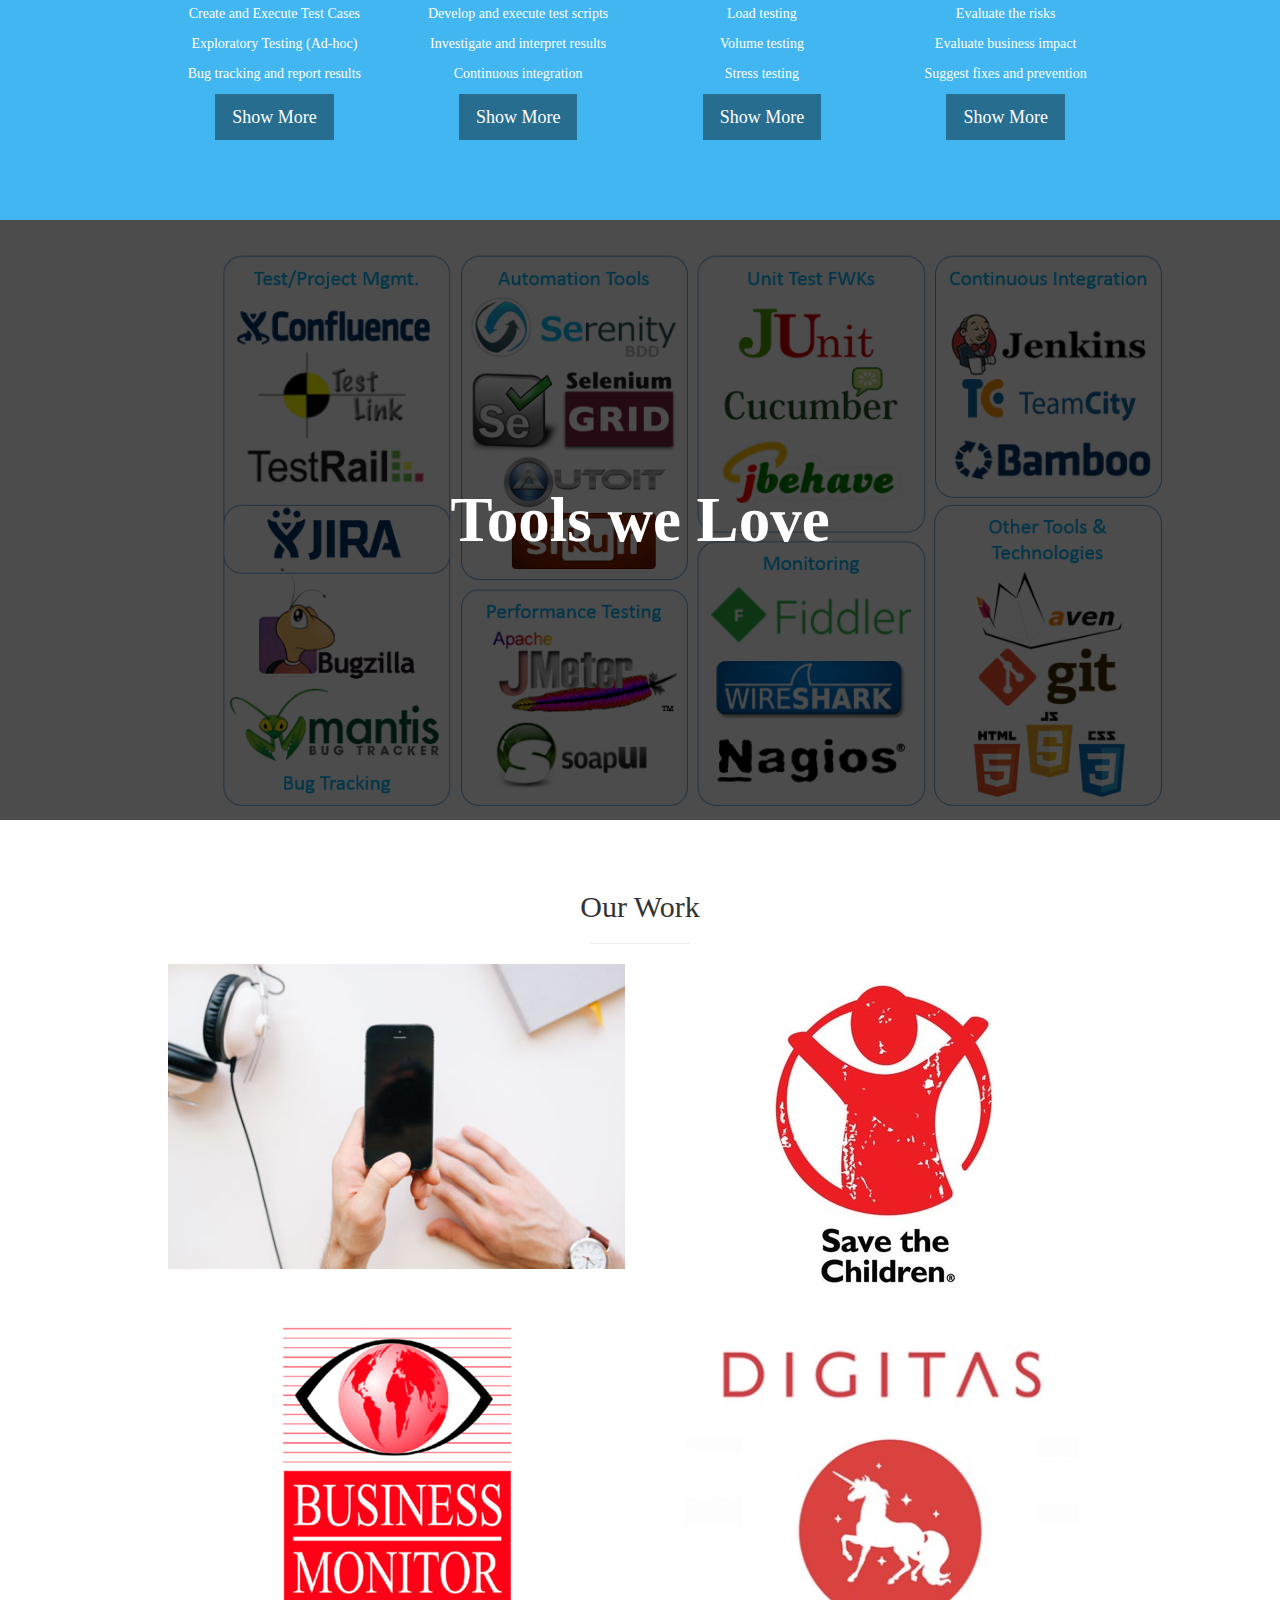
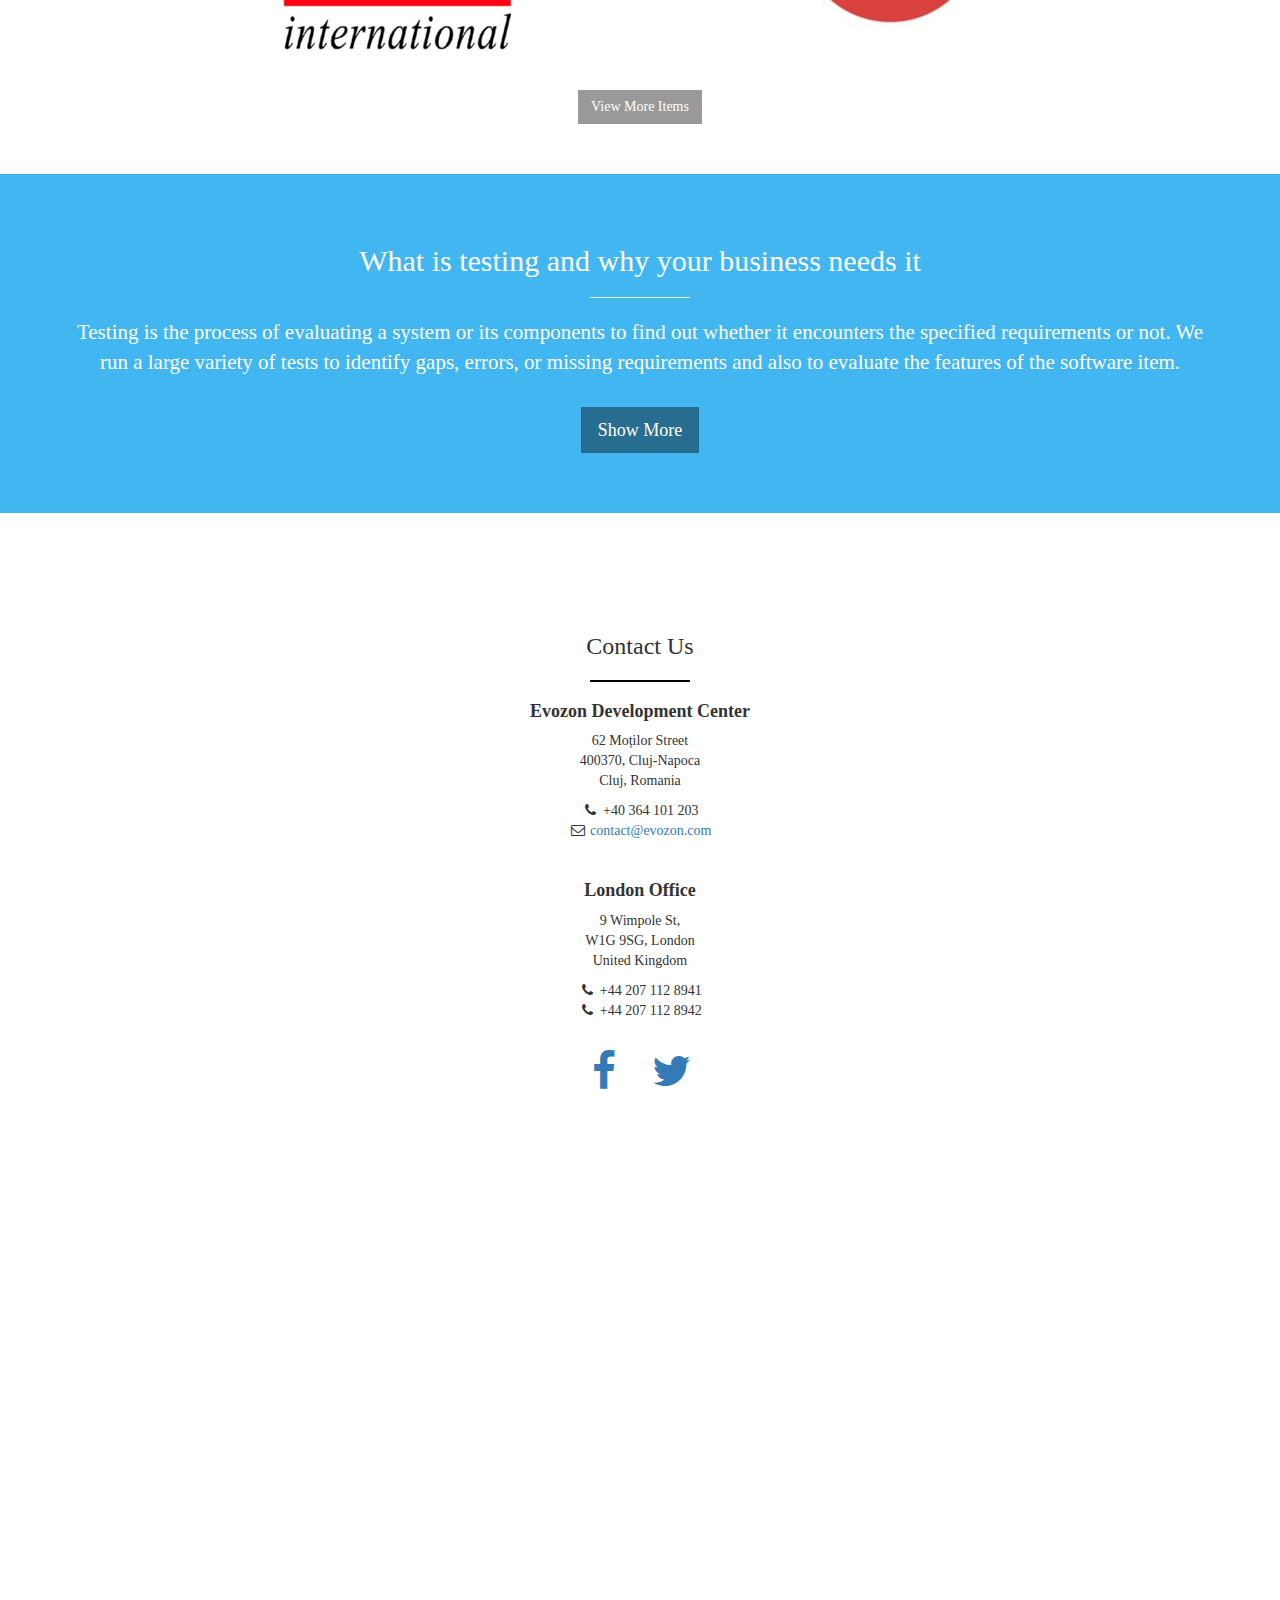
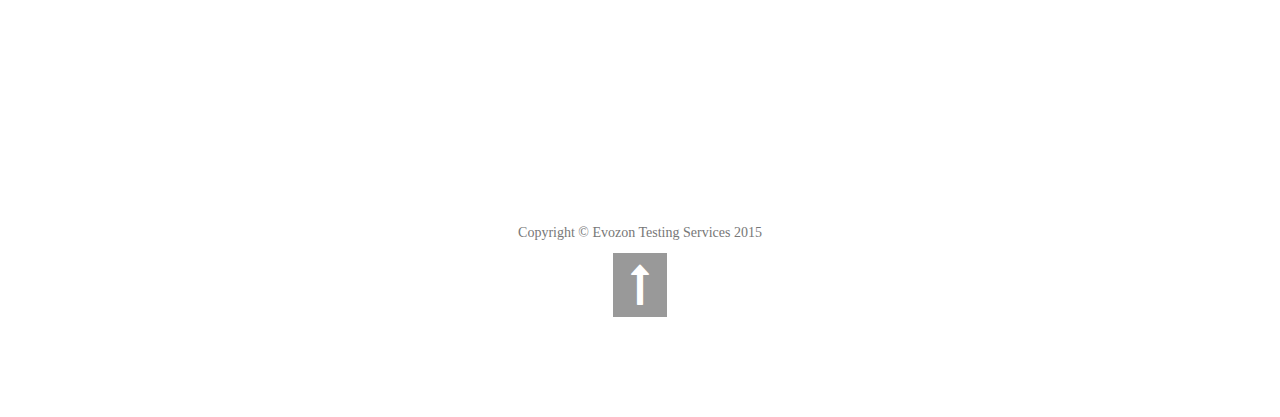
==== commit 45249701: "Updated files. added new page style and new pictures for portofolio" ====
--- a/index.html
+++ b/index.html
@@ -21,6 +21,9 @@
     <link href="font-awesome/css/font-awesome.min.css" rel="stylesheet" type="text/css">
     <link href="http://fonts.googleapis.com/css?family=Source+Sans+Pro:300,400,700,300italic,400italic,700italic" rel="stylesheet" type="text/css">
 
+	
+	<!-- Custom Icon -->
+	<link rel="shortcut icon" href="https://www.evozon.com/wp-content/themes/solid-wp/favicon.ico">
 </head>
 
 <body>
@@ -56,7 +59,7 @@
         <div class="text-vertical-center-white">
 			<img class="img-logo" src="img/logo.png">
              <!-- <h1>Evozon</h1>-->
-            <h1><strong>Build users’ trust</strong></h1>
+            <h1>Build users’ trust</h1>
             <br>
             <a href="#about" class="btn btn-dark btn-lg">Find Out More</a>
         </div>
@@ -97,9 +100,7 @@
                     <hr class="small">
                     <div class="row">
                         <div class="col-md-3 col-sm-6">
-						
-						<div class="flip3D">
-                            <div class="service-item " >
+							<div class="service-item " >
                                 <span class="fa-stack fa-4x">
                                 <i class="fa fa-circle fa-stack-2x"></i>
                                 <i class="fa fa-user-md fa-stack-1x text-primary"></i>
@@ -116,7 +117,6 @@
 								<input id="manualTestingButton" class="btn btn-dark btn-lg" type="button" onclick="return showMore('manualTestingDetails','manualTestingButton')" value="Show More">
                                  <!--<a class="btn btn-light" onclick="return expandServices('manualTestingThumb','automationTestingDetails')">Learn More</a>-->
                             </div>
-                        </div>
                         </div>
                         <div class="col-md-3 col-sm-6">
                             <div class="service-item">
@@ -181,9 +181,9 @@
                                <strong>Manual Testing</strong>
                             </h3>
 							<hr class="small">
-							<p>Time to be more picky with your software!</p>
-							<p>As your final goal is a timely release, creating and running automated tests will get you there faster, efficiently, and with a decrease in costs!</p>
-							<p>Automated tests can run frequently, which is cost-effective for software products with a long maintenance life. Testing in an agile environment, the ability to quickly react to ever-changing software systems and requirements will increase. New test cases will generate continuously and they will be added to existing automation in parallel to the development of the software itself.</p>
+							<p>A team of well prepared testers will take a look at your *app. Is the user interface friendly enough? No misplaced buttons? Are they working properly? More than that, is the functionality in line with your business purposes?</p>
+							<p>Basically, they will play the same role as the end user, but more creative and patient. </p>
+						<p>By creating test cases, we'll prioritize the most critical transactions and make sure that your software runs properly on each required platform. Any unexpected behaviour or bug will be reported.</p>
 					</div>
 					<div class="row lead" id="automationTestingDetails" style="display:none">
 							<h3>
@@ -199,18 +199,19 @@
                                <strong>Performance Testing</strong>
                             </h3>
 							<hr class="small">
-							<p>Time to be more picky with your software!</p>
-							<p>As your final goal is a timely release, creating and running automated tests will get you there faster, efficiently, and with a decrease in costs!</p>
-							<p>Automated tests can run frequently, which is cost-effective for software products with a long maintenance life. Testing in an agile environment, the ability to quickly react to ever-changing software systems and requirements will increase. New test cases will generate continuously and they will be added to existing automation in parallel to the development of the software itself.</p>
+							<p>Accept the challenge!</p>
+							<p>Once you have a bug-free software, you should focus on performance issues or any bottlenecks that your software might encounter under certain circumstances: heavy load of users, complex database queries, continuous input to system or database load.
+</p>
+							<p>The purpose of performance testing is to see how well your software is performing, how stable it is and when it will crack. It might sound harsh, but this will definitely help you see the challenges you might encounter even after release.  </p>
 					</div>
 					<div class="row lead" id="securityTestingDetails" style="display:none">
 							<h3>
                                <strong>Security Testing</strong>
                             </h3>
 							<hr class="small">
-							<p>Time to be more picky with your software!</p>
-							<p>As your final goal is a timely release, creating and running automated tests will get you there faster, efficiently, and with a decrease in costs!</p>
-							<p>Automated tests can run frequently, which is cost-effective for software products with a long maintenance life. Testing in an agile environment, the ability to quickly react to ever-changing software systems and requirements will increase. New test cases will generate continuously and they will be added to existing automation in parallel to the development of the software itself.</p>
+							<p>Gain your customers' trust with secure applications!</p>
+							<p>It doesn't quite matter the nature of your business, information about your users or partners should always be confidential and well secured, in order to conserve your integrity and availability.</p>
+							<p>Security testing involves an active analysis of the application for any weaknesses, technical flaws, or vulnerabilities.</p>
 					</div>
                     <!-- /.row (nested) -->
                 </div>
@@ -420,19 +421,6 @@
       }
       return true;
     }
-	function expandServices(a,c){
-	  var e=document.getElementById(a);
-      var b=document.getElementById(c);
-      if(!e)return true;
-          if(e.style.display=="none"){
-            e.style.display="block";
-            b.style.display="none";
-           } else {
-            e.style.display="none";
-            b.style.display="block";
-      }
-      return true;
-	}
 </script>
 
 </body>
--- a/css/stylish-portfolio.css
+++ b/css/stylish-portfolio.css
@@ -70,6 +70,13 @@
 
 /*FLIP 3D*/
 
+/*MAP Overlay*/
+
+.map iframe{
+    pointer-events: none;
+}
+/*MAP Overlay*/
+
 
 
 html,
@@ -79,7 +86,8 @@
 }
 
 body {
-    font-family: "Source Sans Pro","Helvetica Neue",Helvetica,Arial,sans-serif;
+   /* font-family: "Source Sans Pro","Helvetica Neue",Helvetica,Arial,sans-serif; */
+	font-family:'Roboto Mono'
 }
 
 .text-vertical-center {
